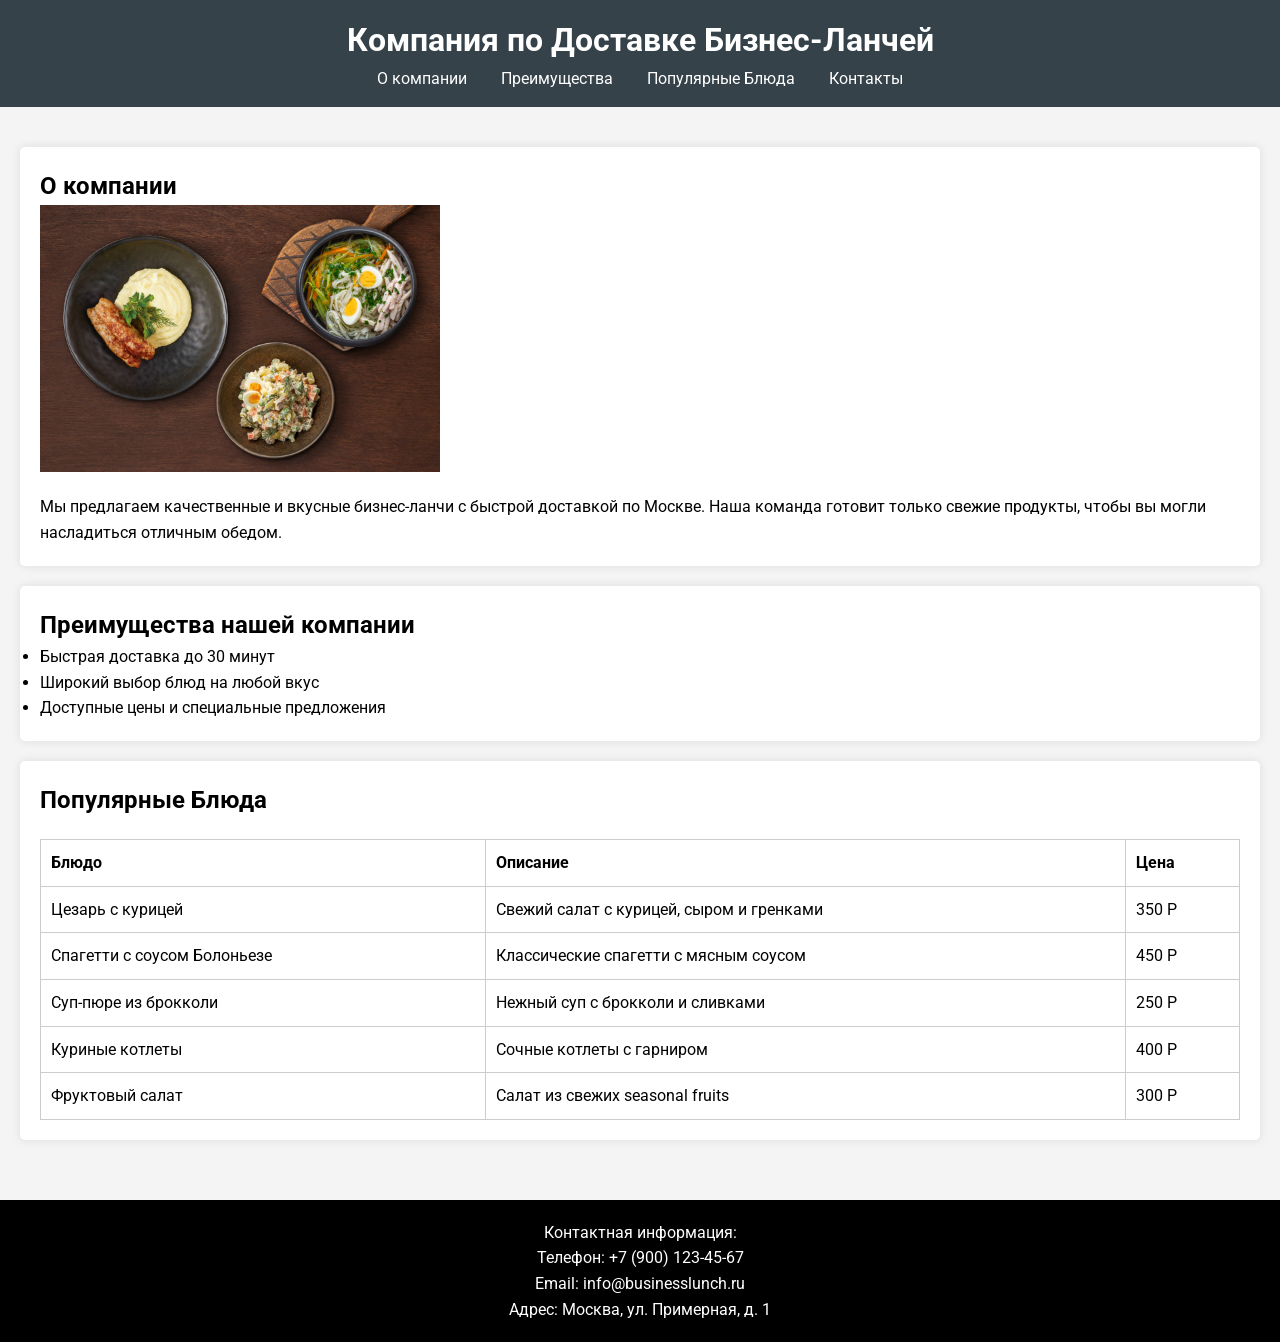
==== index.html @ 7674a7eb "первый коммит" ====
<!DOCTYPE html>
<html lang="ru">
<head>
    <meta charset="UTF-8">
    <meta name="viewport" content="width=device-width, initial-scale=1.0">
    <title>Доставка Бизнес-Ланчей в Москве</title>
    <link rel="stylesheet" href="styles.css">
    <link href="https://fonts.googleapis.com/css2?family=Roboto:wght@400;700&display=swap" rel="stylesheet">
</head>
<body>
    <header>
        <h1>Компания по Доставке Бизнес-Ланчей</h1>
        <nav>
            <ul>
                <li><a href="#about">О компании</a></li>
                <li><a href="#advantages">Преимущества</a></li>
                <li><a href="#popular-dishes">Популярные Блюда</a></li>
                <li><a href="#contacts">Контакты</a></li>
            </ul>
        </nav>
    </header>
    
    <main>
        <section id="about">
            <h2>О компании</h2>
            <img src="image.jpg" alt="Бизнес-ланч" width="400">
            <p>Мы предлагаем качественные и вкусные бизнес-ланчи с быстрой доставкой по Москве. Наша команда готовит только свежие продукты, чтобы вы могли насладиться отличным обедом.</p>
        </section>

        <section id="advantages">
            <h2>Преимущества нашей компании</h2>
            <ul>
                <li>Быстрая доставка до 30 минут</li>
                <li>Широкий выбор блюд на любой вкус</li>
                <li>Доступные цены и специальные предложения</li>
            </ul>
        </section>

        <section id="popular-dishes">
            <h2>Популярные Блюда</h2>
            <table>
                <thead>
                    <tr>
                        <th>Блюдо</th>
                        <th>Описание</th>
                        <th>Цена</th>
                    </tr>
                </thead>
                <tbody>
                    <tr>
                        <td>Цезарь с курицей</td>
                        <td>Свежий салат с курицей, сыром и гренками</td>
                        <td>350 Р</td>
                    </tr>
                    <tr>
                        <td>Спагетти с соусом Болоньезе</td>
                        <td>Классические спагетти с мясным соусом</td>
                        <td>450 Р</td>
                    </tr>
                    <tr>
                        <td>Суп-пюре из брокколи</td>
                        <td>Нежный суп с брокколи и сливками</td>
                        <td>250 Р</td>
                    </tr>
                    <tr>
                        <td>Куриные котлеты</td>
                        <td>Сочные котлеты с гарниром</td>
                        <td>400 Р</td>
                    </tr>
                    <tr>
                        <td>Фруктовый салат</td>
                        <td>Салат из свежих seasonal fruits</td>
                        <td>300 Р</td>
                    </tr>
                </tbody>
            </table>
        </section>
    </main>

    <footer id="contacts">
        <p>Контактная информация:</p>
        <p>Телефон: <a href="tel:+79001234567">+7 (900) 123-45-67</a></p>
        <p>Email: <a href="mailto:info@businesslunch.ru">info@businesslunch.ru</a></p>
        <p>Адрес: Москва, ул. Примерная, д. 1</p>
    </footer>
</body>
</html>
---- styles.css ----
* {
    margin: 0;
    padding: 0;
    box-sizing: border-box;
}

body {
    font-family: 'Roboto', sans-serif; /* Подключенный шрифт */
    background-color: #f4f4f4; /* Цвет фона */
    line-height: 1.6;
}

header {
    background-color: #35424a; /* Цвет фона шапки */
    color: #ffffff; /* Цвет текста */
    padding: 15px; /* Отступы */
    text-align: center; /* Выравнивание */
}

nav ul {
    list-style: none; /* Убираем маркеры */
    padding: 0; /* Убираем отступы */
}

nav ul li {
    display: inline; /* Горизонтальное расположение */
    margin: 0 15px; /* Отступы между пунктами */
}

nav a {
    color: #ffffff; /* Цвет ссылок */
    text-decoration: none; /* Убираем подчеркивание */
    font-family: 'Roboto', sans-serif; /* Шрифт для навигации */
    font-size: 16px; /* Размер шрифта для ссылок */
}

nav a:hover {
    color: #f0a500; /* Цвет текста при наведении */
}

main {
    padding: 20px; /* Отступы для основного содержимого */
}

section {
    margin: 20px 0; /* Отступы между секциями */
    background: #ffffff; /* Цвет фона секций */
    padding: 20px; /* Внутренние отступы */
    border-radius: 5px; /* Закругленные углы */
    box-shadow: 0 0 10px rgba(0,0,0,0.1); /* Тень */
}

section img {
    width: 100%; /* Ширина картинки */
    height: auto; /* Автоматическая высота */
    max-width: 400px; /* Максимальная ширина изображения */
    margin-bottom: 15px; /* Отступ снизу */
}

table {
    width: 100%; /* Ширина таблицы */
    border-collapse: collapse; /* Убираем двойные границы */
    margin-top: 20px; /* Отступ сверху */
}

table, th, td {
    border: 1px solid #cccccc; /* Границы таблицы */
}

th, td {
    padding: 10px; /* Отступы для ячеек */
    text-align: left; /* Выравнивание текста */
}

footer {
    background-color: black; /* Цвет фона футера */
    color: white; /* Цвет текста футера */
    text-align: center; /* Выравнивание текста футера */
    padding: 20px 0; /* Отступы в футере */
    margin-top: 20px; /* Отступ сверху */
}

footer a {
    color: white; /* Цвет ссылок в футере */
    text-decoration: none; /* Убираем подчеркивание */
}

footer a:hover {
    color: #f0a500; /* Цвет ссылок при наведении */
}
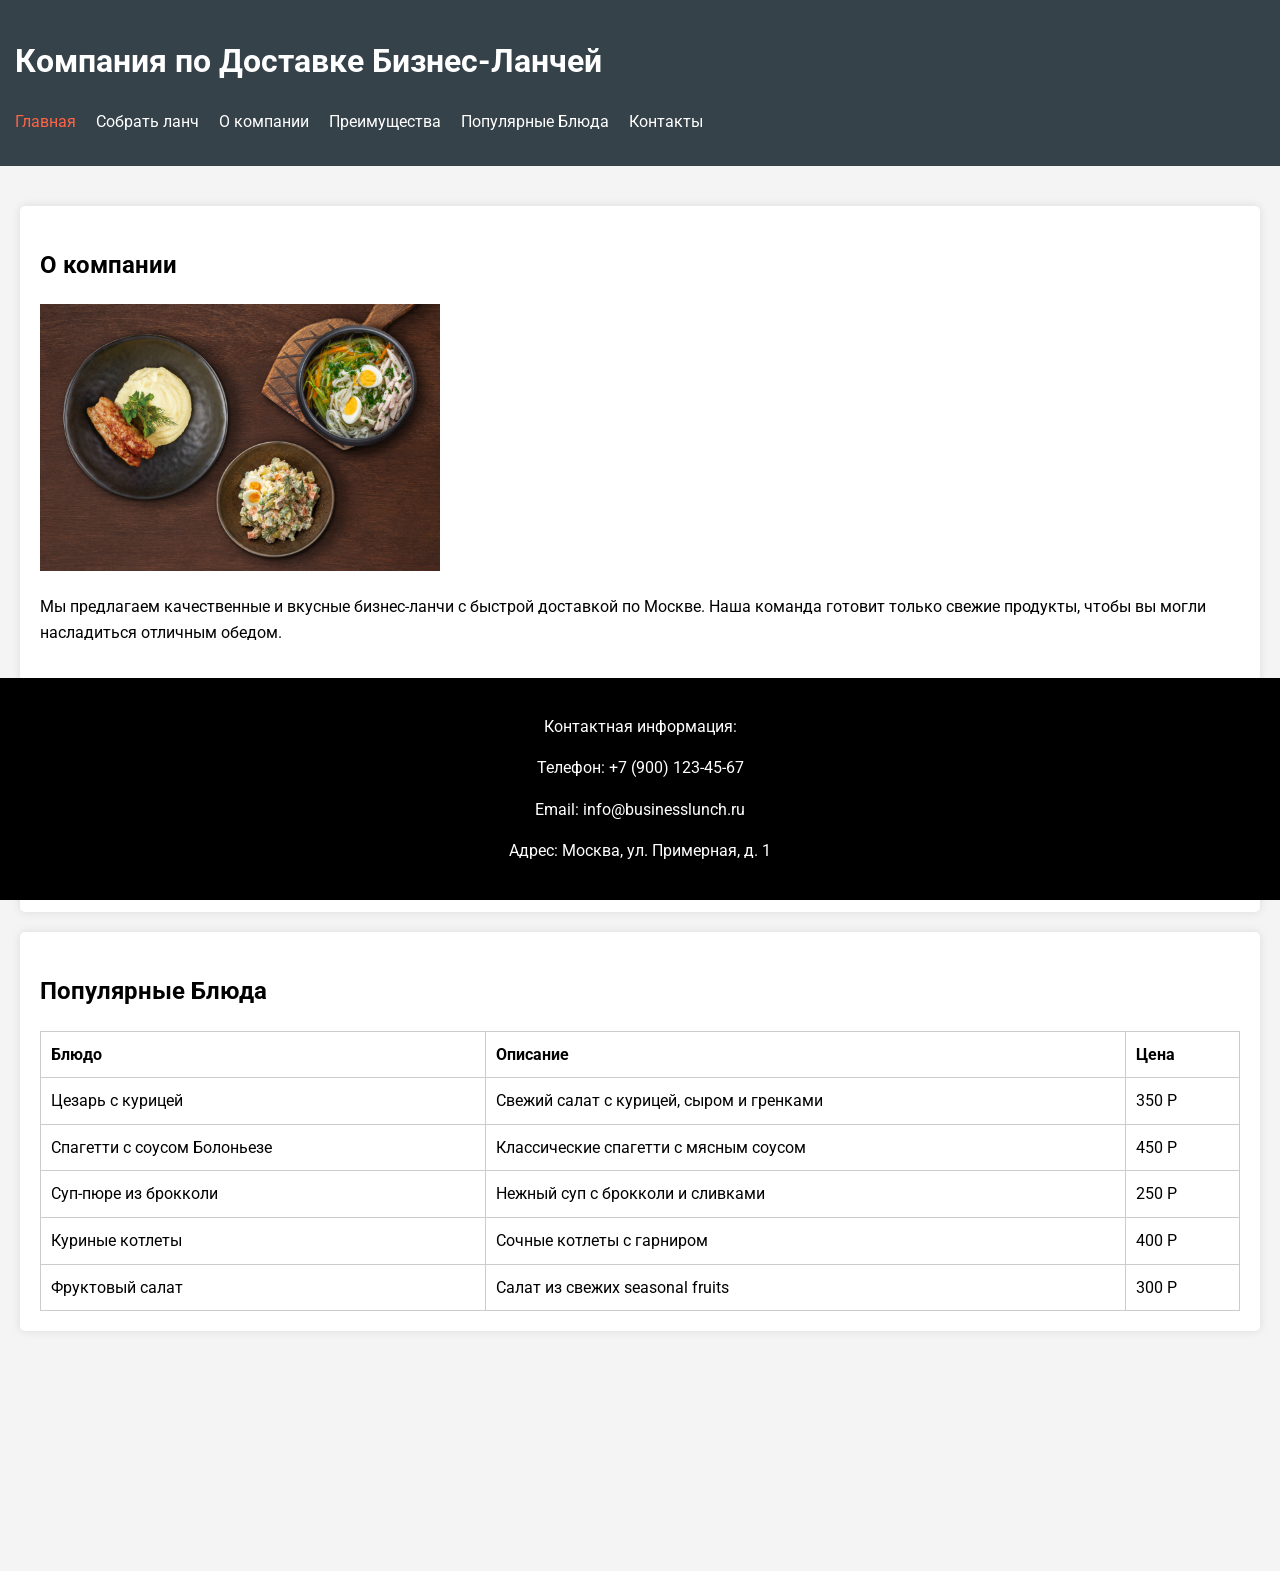
==== commit 860ea313: "вторая лаба" ====
--- a/index.html
+++ b/index.html
@@ -5,6 +5,7 @@
     <meta name="viewport" content="width=device-width, initial-scale=1.0">
     <title>Доставка Бизнес-Ланчей в Москве</title>
     <link rel="stylesheet" href="styles.css">
+    <link rel="stylesheet" href="main.css">
     <link href="https://fonts.googleapis.com/css2?family=Roboto:wght@400;700&display=swap" rel="stylesheet">
 </head>
 <body>
@@ -12,6 +13,8 @@
         <h1>Компания по Доставке Бизнес-Ланчей</h1>
         <nav>
             <ul>
+                <li><a href="index.html" class="active">Главная</a></li>
+                <li><a href="lunch.html">Собрать ланч</a></li>
                 <li><a href="#about">О компании</a></li>
                 <li><a href="#advantages">Преимущества</a></li>
                 <li><a href="#popular-dishes">Популярные Блюда</a></li>
@@ -19,7 +22,7 @@
             </ul>
         </nav>
     </header>
-    
+
     <main>
         <section id="about">
             <h2>О компании</h2>
--- a/styles.css
+++ b/styles.css
@@ -1,4 +1,4 @@
-* {
+• {
     margin: 0;
     padding: 0;
     box-sizing: border-box;
@@ -8,24 +8,30 @@
     font-family: 'Roboto', sans-serif; /* Подключенный шрифт */
     background-color: #f4f4f4; /* Цвет фона */
     line-height: 1.6;
+    min-height: 100vh;
+    margin: 0;
+    display: flex;
+    flex-direction: column;
 }
 
 header {
     background-color: #35424a; /* Цвет фона шапки */
     color: #ffffff; /* Цвет текста */
     padding: 15px; /* Отступы */
-    text-align: center; /* Выравнивание */
+    text-align: left;
 }
 
 nav ul {
     list-style: none; /* Убираем маркеры */
     padding: 0; /* Убираем отступы */
+    display: flex;
+    justify-content: left;
+    gap: 20px;
 }
 
-nav ul li {
-    display: inline; /* Горизонтальное расположение */
-    margin: 0 15px; /* Отступы между пунктами */
-}
+    nav ul li {
+        display: inline; /* Горизонтальное расположение */
+    }
 
 nav a {
     color: #ffffff; /* Цвет ссылок */
@@ -34,12 +40,18 @@
     font-size: 16px; /* Размер шрифта для ссылок */
 }
 
-nav a:hover {
-    color: #f0a500; /* Цвет текста при наведении */
-}
+    nav a:hover {
+        color: #f0a500; /* Цвет текста при наведении */
+    }
+
+    nav a.active {
+        color: tomato;
+    }
 
 main {
+    flex-grow: 1;
     padding: 20px; /* Отступы для основного содержимого */
+    margin-bottom: 200px;
 }
 
 section {
@@ -48,13 +60,6 @@
     padding: 20px; /* Внутренние отступы */
     border-radius: 5px; /* Закругленные углы */
     box-shadow: 0 0 10px rgba(0,0,0,0.1); /* Тень */
-}
-
-section img {
-    width: 100%; /* Ширина картинки */
-    height: auto; /* Автоматическая высота */
-    max-width: 400px; /* Максимальная ширина изображения */
-    margin-bottom: 15px; /* Отступ снизу */
 }
 
 table {
@@ -78,13 +83,53 @@
     text-align: center; /* Выравнивание текста футера */
     padding: 20px 0; /* Отступы в футере */
     margin-top: 20px; /* Отступ сверху */
+    position: fixed;
+    bottom: 0;
+    left: 0;
+    width: 100%;
 }
 
-footer a {
-    color: white; /* Цвет ссылок в футере */
-    text-decoration: none; /* Убираем подчеркивание */
+    footer a {
+        color: white; /* Цвет ссылок в футере */
+        text-decoration: none; /* Убираем подчеркивание */
+    }
+
+        footer a:hover {
+            color: #f0a500; /* Цвет ссылок при наведении */
+        }
+
+@media (max-width: 800px) {
+    #about img {
+        width: 500px;
+    }
 }
 
-footer a:hover {
-    color: #f0a500; /* Цвет ссылок при наведении */
+@media (max-width: 600px) {
+    header {
+        text-align: center;
+    }
+
+    nav ul {
+        flex-direction: column; /* Vertical alignment */
+        align-items: center;     /* Center items on the cross axis */
+    }
+    nav a {
+        font-size: calc(16px + 4px); /* Increase font size by 4px */
+
+    }
+
+    #about img {
+        width: 100%; /* Force image width to 100% on smaller screens */
+        height: auto; /* Maintain aspect ratio */
+    }
+
+    table {
+        font-size: calc(100% - 2px); /* Reduce font size by 2px. Adjust 100% if the default font size is different */
+    }
 }
+
+@media (max-width: 400px) {
+    table {
+        font-size: calc(100% - 4px); /* Reduce font size by 2px. Adjust 100% if the default font size is different */
+    }
+}
